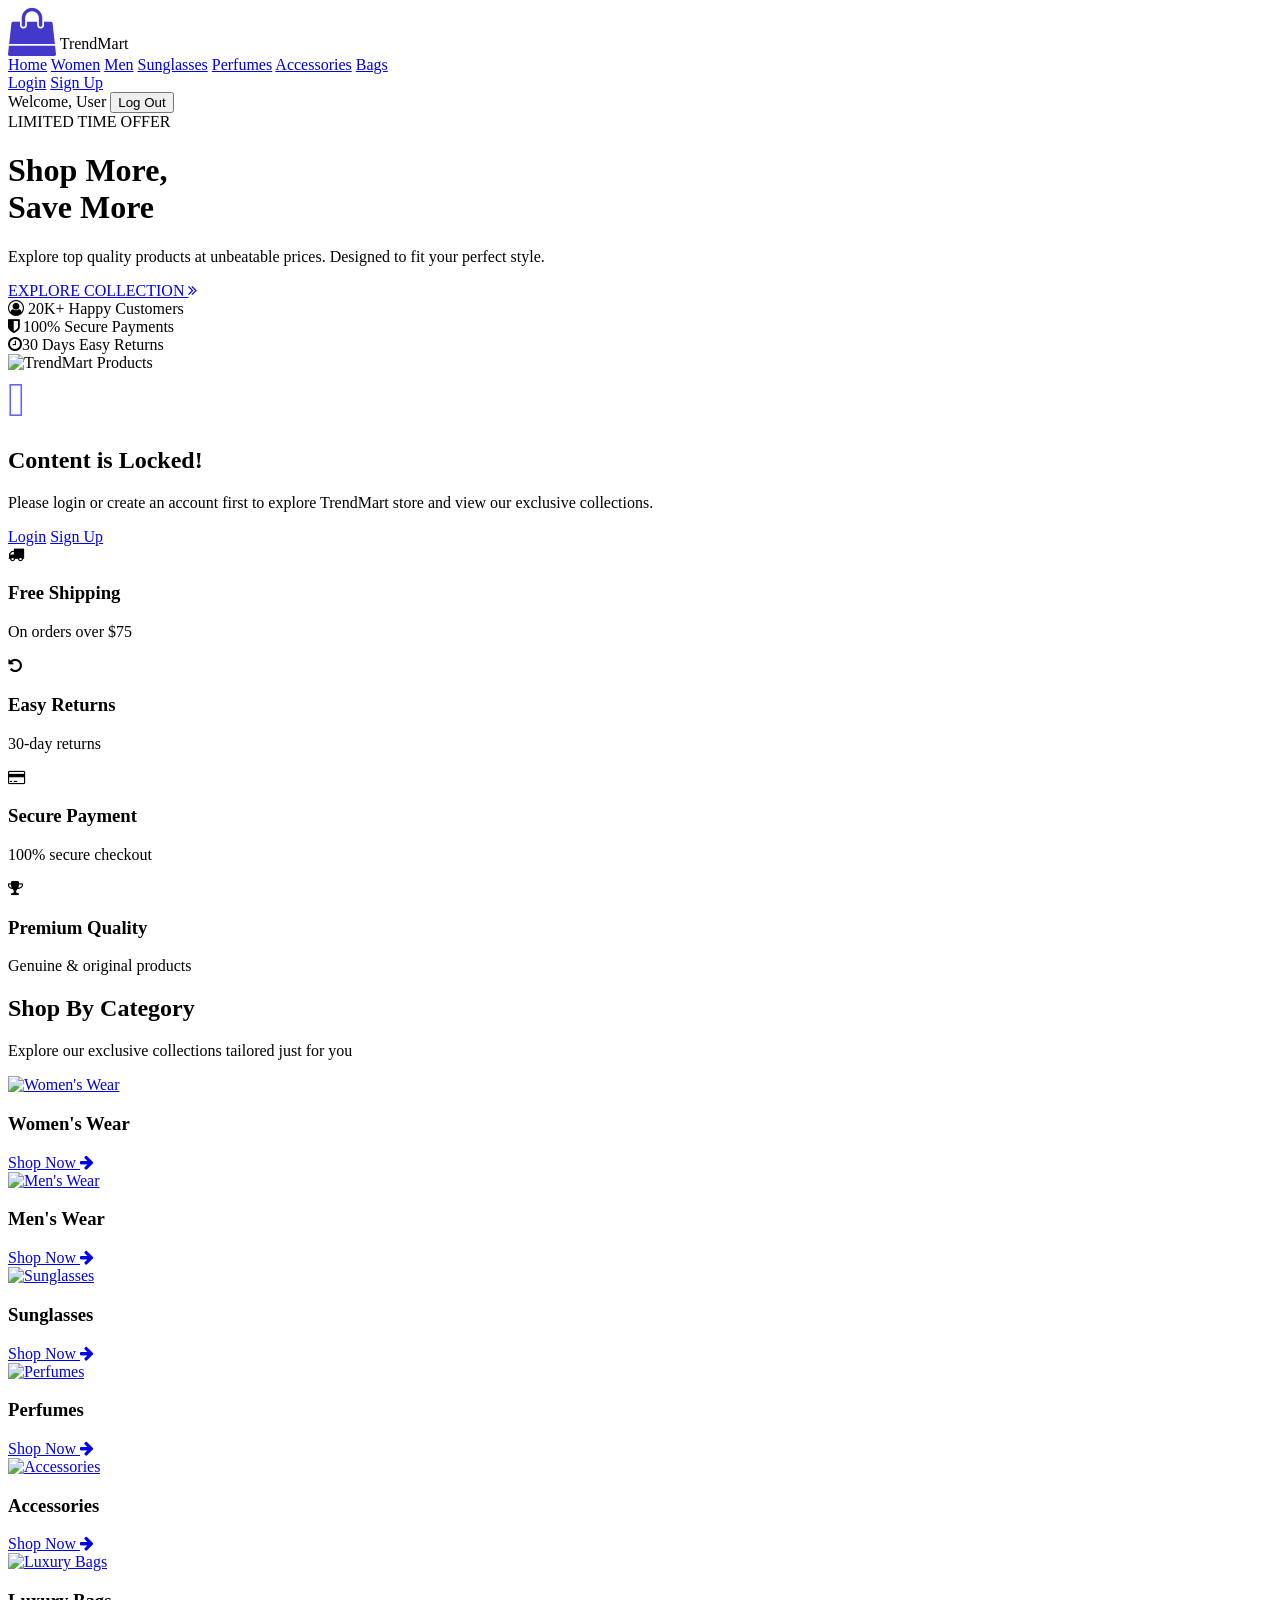
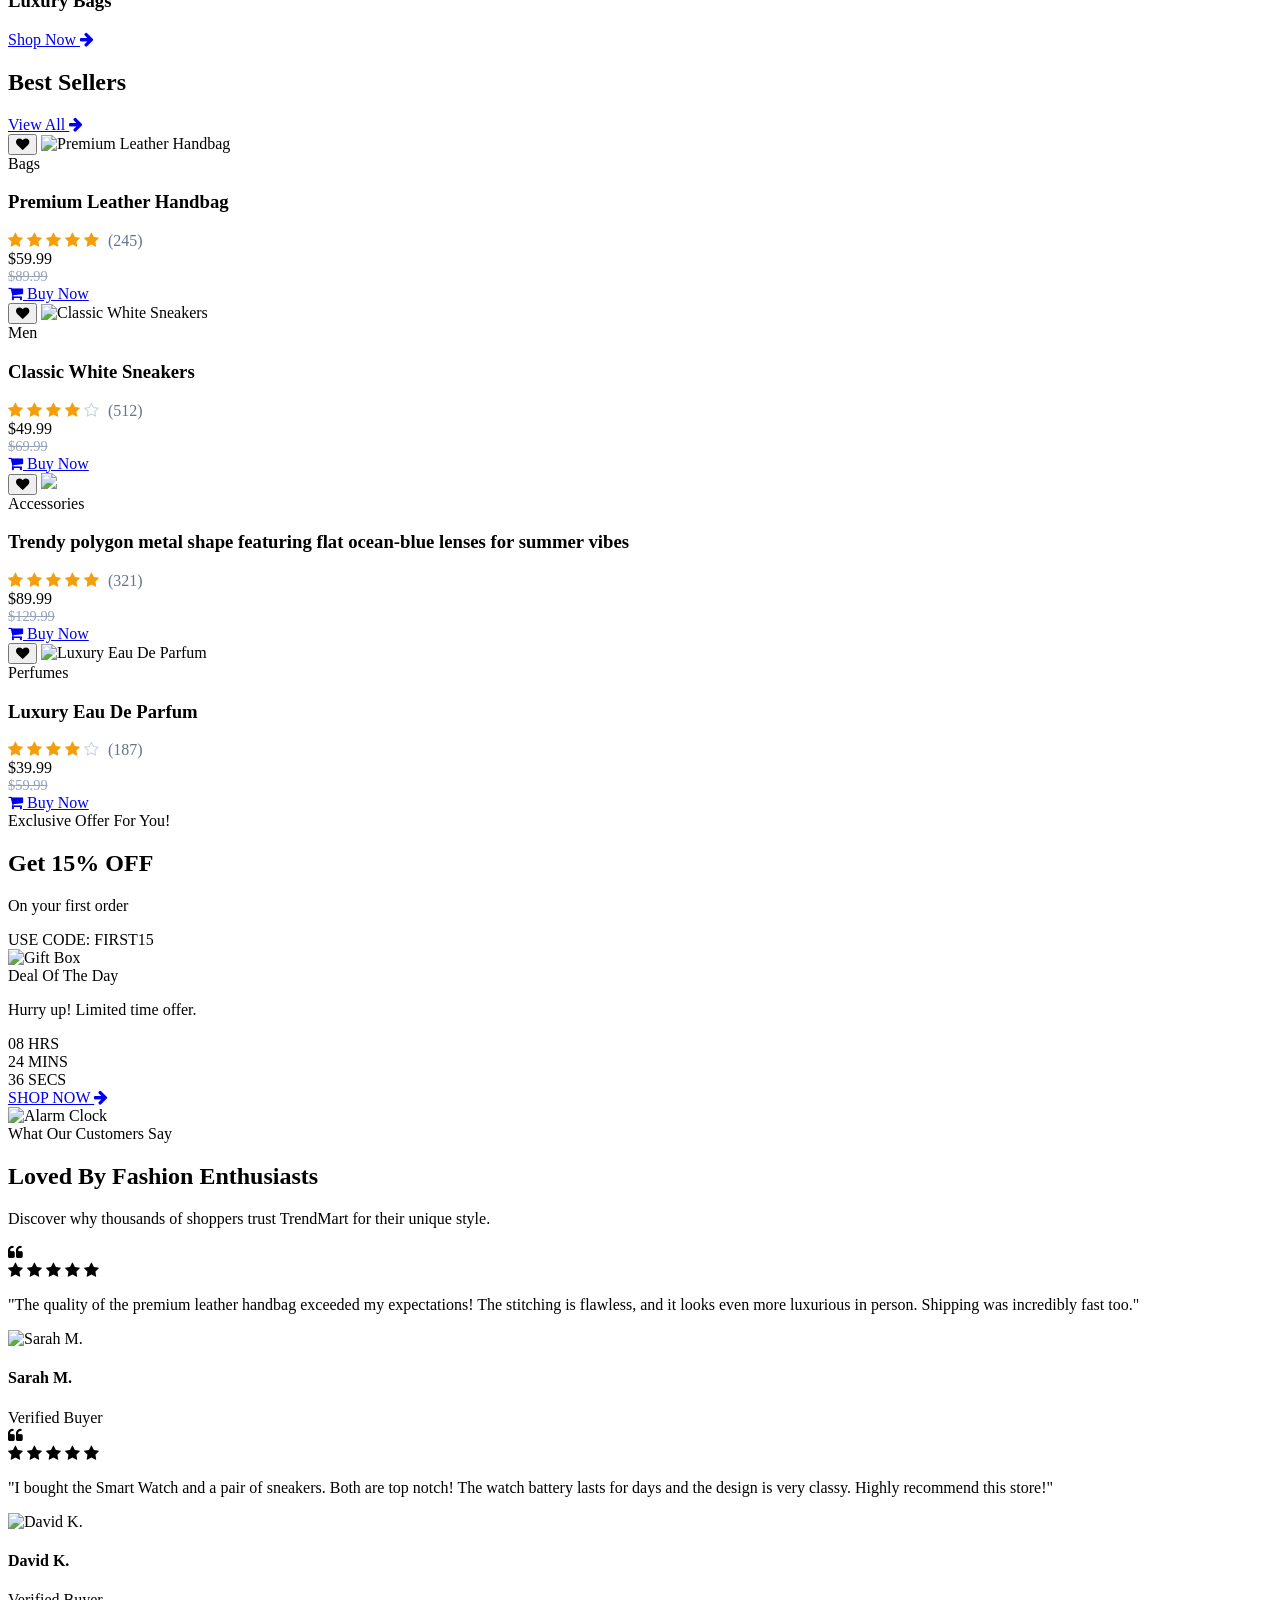
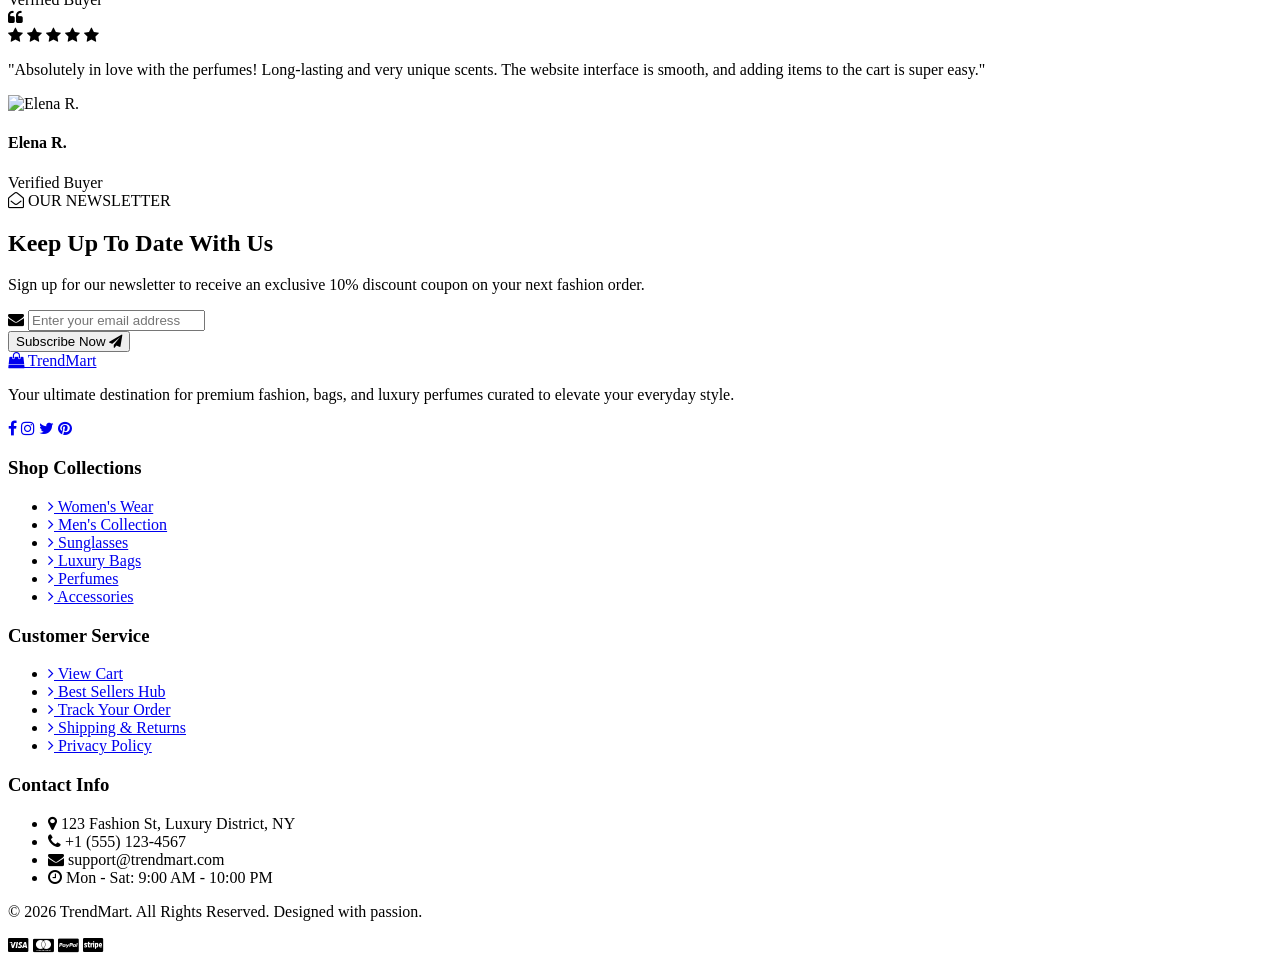
==== index.html @ 1d3f631c "Add files via upload" ====
<!DOCTYPE html>
<html lang="en" dir="ltr">

<head>
    <meta charset="UTF-8">
    <meta name="viewport" content="width=device-width, initial-scale=1.0">
    <title>TrendMart | Shop More, Save More</title>
    <link rel="stylesheet" href="css/style.css">
    <link rel="stylesheet" href="https://cdnjs.cloudflare.com/ajax/libs/font-awesome/4.7.0/css/font-awesome.min.css">
</head>

<body>

    <header class="navbar">
        <div class="logo">
            <i class="fa fa-shopping-bag" style="font-size:48px;color:#4338ca"></i>

            TrendMart
        </div>

     <nav class="nav-links" id="navLinks">
    <a href="index.html">Home</a>
    <a href="women.html">Women</a>
    <a href="men.html">Men</a>
    <a href="sunglasses.html">Sunglasses</a>
    <a href="perfumes.html">Perfumes</a>
    <a href="accessories.html">Accessories</a>
    <a href="bags.html">Bags</a>
</nav>


        <div class="auth-buttons" id="authBox">
            <div id="guestLinks">
                <a href="log.html" class="btn-login">Login</a>
                <a href="sign.html" class="btn-signup">Sign Up</a>
            </div>
            <div id="userProfile" class="hidden">
                <span id="usernameDisplay">Welcome, User</span>
                <button id="logoutBtn" class="btn-logout">Log Out</button>
            </div>
        </div>
    </header>

    <main class="hero-container" id="heroSection">
        <div class="hero-content">
            <span class="badge">LIMITED TIME OFFER</span>
            <h1>Shop More,<br><span class="highlight-text">Save More</span></h1>
            <p>Explore top quality products at unbeatable prices. Designed to fit your perfect style.</p>

            <a href="#" class="btn-explore">EXPLORE COLLECTION <i class="fa fa-angle-double-right"></i></a>

            <div class="hero-features">
                <div class="feature-item"><i class="fa fa-user-circle-o"></i> 20K+ Happy Customers</div>
                <div class="feature-item"><i class="fa fa-shield"></i> 100% Secure Payments</div>
                <div class="feature-item"><i class="fa fa-clock-o"></i>30 Days Easy Returns</div>
            </div>
        </div>

        <div class="hero-images">
            <div class="circle-bg"></div>
            <img src="c:\Users\c.c.laptop\Downloads\photo_2026-09-07_14-13-39.png" alt="TrendMart Products"
                class="main-img">
        </div>
    </main>

    <div id="blockerMessage" class="blocker-screen">
        <div class="blocker-box">
            <i class="fa-solid fa-lock" style="font-size: 3rem; color: #6366f1; margin-bottom: 20px;"></i>
            <h2>Content is Locked!</h2>
            <p>Please login or create an account first to explore TrendMart store and view our exclusive collections.
            </p>
            <div class="blocker-btns">
                <a href="log.html" class="btn-explore">Login</a>
                <a href="sign.html" class="btn-signup-blocker">Sign Up</a>
            </div>
        </div>
    </div>



    <section class="floating-features-container">
        <div class="features-wrapper">
            <div class="feat-card">
                <div class="feat-icon"><i class="fa fa-truck"></i> </div>
                <div class="feat-text">
                    <h3>Free Shipping</h3>
                    <p>On orders over $75</p>
                </div>
            </div>

            <div class="feat-card">
                <div class="feat-icon"><i class="fa fa-rotate-left"></i></div>
                <div class="feat-text">
                    <h3>Easy Returns</h3>
                    <p>30-day returns</p>
                </div>
            </div>

            <div class="feat-card">
                <div class="feat-icon"><i class="fa fa-credit-card"></i></div>
                <div class="feat-text">
                    <h3>Secure Payment</h3>
                    <p>100% secure checkout</p>
                </div>
            </div>

            <div class="feat-card">
                <div class="feat-icon"><i class="fa fa-trophy"></i></div>
                <div class="feat-text">
                    <h3>Premium Quality</h3>
                    <p>Genuine & original products</p>
                </div>
            </div>
        </div>
    </section>



    <section class="categories-section">
        <div class="sec-heading">
            <h2>Shop By Category</h2>
            <p>Explore our exclusive collections tailored just for you</p>
        </div>

        <div class="categories-grid">
            <div class="category-item">
                <a href="women.html" class="circle-link">
                    <div class="cat-circle">
                        <img src="imgs/photo_2026-09-07_14-27-02.jpg" alt="Women's Wear">
                    </div>
                </a>
                <h3>Women's Wear</h3>
                <a href="women.html" class="btn-shop-now">Shop Now <i class="fa fa-arrow-right"></i></a>
            </div>

            <div class="category-item">
                <a href="men.html" class="circle-link">
                    <div class="cat-circle">
                        <img src="imgs/photo_2026-09-07_14-30-04.jpg" alt="Men's Wear">
                    </div>
                </a>
                <h3>Men's Wear</h3>
                <a href="men.html" class="btn-shop-now">Shop Now <i class="fa fa-arrow-right"></i></a>
            </div>

            <div class="category-item">
                <a href="sunglasses.html" class="circle-link">
                    <div class="cat-circle">
                        <img src="imgs/photo_2026-09-07_14-35-37.jpg" alt="Sunglasses">
                    </div>
                </a>
                <h3>Sunglasses</h3>
                <a href="sunglasses.html" class="btn-shop-now">Shop Now <i class="fa fa-arrow-right"></i></a>
            </div>

            <div class="category-item">
                <a href="perfumes.html" class="circle-link">
                    <div class="cat-circle">
                        <img src="imgs/photo_2026-09-07_14-37-33.jpg" alt="Perfumes">
                    </div>
                </a>
                <h3>Perfumes</h3>
                <a href="perfumes.html" class="btn-shop-now">Shop Now <i class="fa fa-arrow-right"></i></a>
            </div>

            <div class="category-item">
                <a href="accessories.html" class="circle-link">
                    <div class="cat-circle">
                        <img src="imgs/photo_2026-09-07_14-44-25.jpg" alt="Accessories">
                    </div>
                </a>
                <h3>Accessories</h3>
                <a href="accessories.html" class="btn-shop-now">Shop Now <i class="fa fa-arrow-right"></i></a>
            </div>

            <div class="category-item">
                <a href="bags.html" class="circle-link">
                    <div class="cat-circle">
                        <img src="imgs/photo_2026-09-07_14-46-52.jpg" alt="Luxury Bags">
                    </div>
                </a>
                <h3>Luxury Bags</h3>
                <a href="bags.html" class="btn-shop-now">Shop Now <i class="fa fa-arrow-right"></i></a>
            </div>

    </section>
<section class="best-sellers-section">
    <div class="section-header">
        <h2>Best Sellers</h2>
        <a href="best-sellers.html" class="view-all-link">View All <i class="fa fa-arrow-right"></i></a>
    </div>

    <div class="products-grid">
        
        <div class="product-card">
            <div class="prod-img-box rect-box">
                <button type="button" class="btn-wishlist" onclick="this.classList.toggle('active')">
                    <i class="fa fa-heart"></i>
                </button>
                <img src="imgs/photo_2026-09-09_21-12-47.jpg" alt="Premium Leather Handbag">
            </div>
            <div class="prod-info">
                <span class="prod-category">Bags</span>
                <h3 class="prod-title">Premium Leather Handbag</h3>
                <div class="prod-rating">
                    <i class="fa fa-star" style="color: #f59e0b;"></i>
                    <i class="fa fa-star" style="color: #f59e0b;"></i>
                    <i class="fa fa-star" style="color: #f59e0b;"></i>
                    <i class="fa fa-star" style="color: #f59e0b;"></i>
                    <i class="fa fa-star" style="color: #f59e0b;"></i>
                    <span style="color: #64748b; margin-left: 5px;">(245)</span>
                </div>
                <div class="prod-price-row">
                    <div style="display: flex; flex-direction: column;">
                        <span class="price">$59.99</span>
                        <span class="old-price" style="text-decoration: line-through; color: #94a3b8; font-size: 0.9rem;">$89.99</span>
                    </div>
                    <a href="best-sellers.html" class="btn-add-cart"><i class="fa fa-shopping-cart"></i> Buy Now</a>
                </div>
            </div>
        </div>

        <div class="product-card">
            <div class="prod-img-box rect-box">
                <button type="button" class="btn-wishlist" onclick="this.classList.toggle('active')">
                    <i class="fa fa-heart"></i>
                </button>
                <img src="imgs/photo_2026-09-07_14-54-15.jpg" alt="Classic White Sneakers">
            </div>
            <div class="prod-info">
                <span class="prod-category">Men</span>
                <h3 class="prod-title">Classic White Sneakers</h3>
                <div class="prod-rating">
                    <i class="fa fa-star" style="color: #f59e0b;"></i>
                    <i class="fa fa-star" style="color: #f59e0b;"></i>
                    <i class="fa fa-star" style="color: #f59e0b;"></i>
                    <i class="fa fa-star" style="color: #f59e0b;"></i>
                    <i class="fa fa-star-o" style="color: #cbd5e1;"></i>
                    <span style="color: #64748b; margin-left: 5px;">(512)</span>
                </div>
                <div class="prod-price-row">
                    <div style="display: flex; flex-direction: column;">
                        <span class="price">$49.99</span>
                        <span class="old-price" style="text-decoration: line-through; color: #94a3b8; font-size: 0.9rem;">$69.99</span>
                    </div>
                    <a href="best-sellers.html" class="btn-add-cart"><i class="fa fa-shopping-cart"></i> Buy Now</a>
                </div>
            </div>
        </div>

        <div class="product-card">
            <div class="prod-img-box rect-box">
                <button type="button" class="btn-wishlist" onclick="this.classList.toggle('active')">
                    <i class="fa fa-heart"></i>
                </button>
                <img src="imgs/photo_2026-09-09_20-43-01.jpg" >

            </div>
            <div class="prod-info">
                <span class="prod-category">Accessories</span>
                <h3 class="prod-title">Trendy polygon metal shape featuring flat ocean-blue lenses for summer vibes</h3>
                <div class="prod-rating">
                    <i class="fa fa-star" style="color: #f59e0b;"></i>
                    <i class="fa fa-star" style="color: #f59e0b;"></i>
                    <i class="fa fa-star" style="color: #f59e0b;"></i>
                    <i class="fa fa-star" style="color: #f59e0b;"></i>
                    <i class="fa fa-star" style="color: #f59e0b;"></i>
                    <span style="color: #64748b; margin-left: 5px;">(321)</span>
                </div>
                <div class="prod-price-row">
                    <div style="display: flex; flex-direction: column;">
                        <span class="price">$89.99</span>
                        <span class="old-price" style="text-decoration: line-through; color: #94a3b8; font-size: 0.9rem;">$129.99</span>
                    </div>
                    <a href="best-sellers.html" class="btn-add-cart"><i class="fa fa-shopping-cart"></i> Buy Now</a>
                </div>
            </div>
        </div>

        <div class="product-card">
            <div class="prod-img-box rect-box">
                <button type="button" class="btn-wishlist" onclick="this.classList.toggle('active')">
                    <i class="fa fa-heart"></i>
                </button>
                <img src="imgs/photo_2026-09-09_20-54-17.jpg" alt="Luxury Eau De Parfum">
            </div>
            <div class="prod-info">
                <span class="prod-category">Perfumes</span>
                <h3 class="prod-title">Luxury Eau De Parfum</h3>
                <div class="prod-rating">
                    <i class="fa fa-star" style="color: #f59e0b;"></i>
                    <i class="fa fa-star" style="color: #f59e0b;"></i>
                    <i class="fa fa-star" style="color: #f59e0b;"></i>
                    <i class="fa fa-star" style="color: #f59e0b;"></i>
                    <i class="fa fa-star-o" style="color: #cbd5e1;"></i>
                    <span style="color: #64748b; margin-left: 5px;">(187)</span>
                </div>
                <div class="prod-price-row">
                    <div style="display: flex; flex-direction: column;">
                        <span class="price">$39.99</span>
                        <span class="old-price" style="text-decoration: line-through; color: #94a3b8; font-size: 0.9rem;">$59.99</span>
                    </div>
                    <a href="best-sellers.html" class="btn-add-cart"><i class="fa fa-shopping-cart"></i> Buy Now</a>
                </div>
            </div>
        </div>

    </div>
</section>
<section class="offers-section">
    <div class="offers-container">
        
        <div class="offer-banner discount-banner">
            <div class="offer-text">
                <span class="offer-badge-text">Exclusive Offer For You!</span>
                <h2>Get 15% OFF</h2>
                <p>On your first order</p>
                <div class="coupon-box">
                    <span class="coupon-label">USE CODE:</span>
                    <span class="coupon-code">FIRST15</span>
                </div>
            </div>
            <div class="offer-image">
                <img src="c:\Users\c.c.laptop\Downloads\photo_2026-09-09_22-12-37 (1).png" alt="Gift Box">
            </div>
        </div>

        <div class="offer-banner countdown-banner">
            <div class="offer-text">
                <span class="deal-badge-text">Deal Of The Day</span>
                <p class="hurry-text">Hurry up! Limited time offer.</p>
                
                <div class="countdown-timer">
                    <div class="timer-box">
                        <span id="hours">08</span>
                        <label>HRS</label>
                    </div>
                    <div class="timer-box">
                        <span id="minutes">24</span>
                        <label>MINS</label>
                    </div>
                    <div class="timer-box">
                        <span id="seconds">36</span>
                        <label>SECS</label>
                    </div>
                </div>
                
                <a href="best-sellers.html" class="btn-shop-deal">SHOP NOW <i class="fa fa-arrow-right"></i></a>
            </div>
            <div class="offer-image">
                <img src="c:\Users\c.c.laptop\Downloads\photo_2026-09-09_22-14-00.png" alt="Alarm Clock">
            </div>
        </div>

    </div>
</section>
<section class="testimonials-section">
    <div class="testimonials-header">
        <span class="testimonials-badge">What Our Customers Say</span>
        <h2>Loved By Fashion Enthusiasts</h2>
        <p>Discover why thousands of shoppers trust TrendMart for their unique style.</p>
    </div>

    <div class="testimonials-grid">
        
        <div class="testimonial-card">
            <div class="quote-icon"><i class="fa fa-quote-left"></i></div>
            <div class="testimonial-stars">
                <i class="fa fa-star"></i>
                <i class="fa fa-star"></i>
                <i class="fa fa-star"></i>
                <i class="fa fa-star"></i>
                <i class="fa fa-star"></i>
            </div>
            <p class="testimonial-text">"The quality of the premium leather handbag exceeded my expectations! The stitching is flawless, and it looks even more luxurious in person. Shipping was incredibly fast too."</p>
            <div class="customer-info">
                <div class="customer-avatar">
                    <img src="imgs/photo_2026-09-07_14-19-50.jpg" alt="Sarah M.">
                </div>
                <div class="customer-details">
                    <h4>Sarah M.</h4>
                    <span>Verified Buyer</span>
                </div>
            </div>
        </div>

        <div class="testimonial-card">
            <div class="quote-icon"><i class="fa fa-quote-left"></i></div>
            <div class="testimonial-stars">
                <i class="fa fa-star"></i>
                <i class="fa fa-star"></i>
                <i class="fa fa-star"></i>
                <i class="fa fa-star"></i>
                <i class="fa fa-star"></i>
            </div>
            <p class="testimonial-text">"I bought the Smart Watch and a pair of sneakers. Both are top notch! The watch battery lasts for days and the design is very classy. Highly recommend this store!"</p>
            <div class="customer-info">
                <div class="customer-avatar">
                    <img src="imgs/photo_2026-09-09_13-35-47.jpg" alt="David K.">
                </div>
                <div class="customer-details">
                    <h4>David K.</h4>
                    <span>Verified Buyer</span>
                </div>
            </div>
        </div>

        <div class="testimonial-card">
            <div class="quote-icon"><i class="fa fa-quote-left"></i></div>
            <div class="testimonial-stars">
                <i class="fa fa-star"></i>
                <i class="fa fa-star"></i>
                <i class="fa fa-star"></i>
                <i class="fa fa-star"></i>
                <i class="fa fa-star"></i>
            </div>
            <p class="testimonial-text">"Absolutely in love with the perfumes! Long-lasting and very unique scents. The website interface is smooth, and adding items to the cart is super easy."</p>
            <div class="customer-info">
                <div class="customer-avatar">
                    <img src="imgs/photo_2026-09-09_13-35-52.jpg" alt="Elena R.">
                </div>
                <div class="customer-details">
                    <h4>Elena R.</h4>
                    <span>Verified Buyer</span>
                </div>
            </div>
        </div>

    </div>
</section>
<section class="newsletter-section">
    <div class="newsletter-banner">
        
        <div class="newsletter-content">
            <span class="newsletter-badge-text"><i class="fa fa-envelope-open-o"></i> OUR NEWSLETTER</span>
            <h2>Keep Up To Date With Us</h2>
            <p>Sign up for our newsletter to receive an exclusive 10% discount coupon on your next fashion order.</p>
        </div>

        <form class="newsletter-form" onsubmit="handleNewsletterSubmit(event)">
            <div class="input-group">
                <i class="fa fa-envelope input-icon"></i>
                <input type="email" placeholder="Enter your email address" required class="newsletter-input">
            </div>
            <button type="submit" class="btn-subscribe">
                Subscribe Now <i class="fa fa-paper-plane"></i>
            </button>
        </form>

    </div>
</section>

<footer class="main-footer">
    <div class="footer-container">
        
        <div class="footer-column brand-col">
            <div class="footer-logo">
                <a href="index.html"><i class="fa fa-shopping-bag"></i> TrendMart</a>
            </div>
            <p class="brand-desc">Your ultimate destination for premium fashion, bags, and luxury perfumes curated to elevate your everyday style.</p>
            <div class="footer-socials">
                <a href="#"><i class="fa fa-facebook"></i></a>
                <a href="#"><i class="fa fa-instagram"></i></a>
                <a href="#"><i class="fa fa-twitter"></i></a>
                <a href="#"><i class="fa fa-pinterest"></i></a>
            </div>
        </div>

        <div class="footer-column">
            <h3>Shop Collections</h3>
            <ul class="footer-links">
                <li><a href="women.html"><i class="fa fa-angle-right"></i> Women's Wear</a></li>
                <li><a href="men.html"><i class="fa fa-angle-right"></i> Men's Collection</a></li>
                <li><a href="sunglasses.html"><i class="fa fa-angle-right"></i> Sunglasses</a></li>
                <li><a href="bags.html"><i class="fa fa-angle-right"></i> Luxury Bags</a></li>
                <li><a href="perfumes.html"><i class="fa fa-angle-right"></i> Perfumes</a></li>
                <li><a href="accessories.html"><i class="fa fa-angle-right"></i> Accessories</a></li>
            </ul>
        </div>

        <div class="footer-column">
            <h3>Customer Service</h3>
            <ul class="footer-links">
                <li><a href="cart.html"><i class="fa fa-angle-right"></i> View Cart</a></li>
                <li><a href="best-sellers.html"><i class="fa fa-angle-right"></i> Best Sellers Hub</a></li>
                <li><a href="#"><i class="fa fa-angle-right"></i> Track Your Order</a></li>
                <li><a href="#"><i class="fa fa-angle-right"></i> Shipping & Returns</a></li>
                <li><a href="#"><i class="fa fa-angle-right"></i> Privacy Policy</a></li>
            </ul>
        </div>

        <div class="footer-column contact-col">
            <h3>Contact Info</h3>
            <ul class="contact-info-list">
                <li><i class="fa fa-map-marker"></i> <span>123 Fashion St, Luxury District, NY</span></li>
                <li><i class="fa fa-phone"></i> <span>+1 (555) 123-4567</span></li>
                <li><i class="fa fa-envelope"></i> <span>support@trendmart.com</span></li>
                <li><i class="fa fa-clock-o"></i> <span>Mon - Sat: 9:00 AM - 10:00 PM</span></li>
            </ul>
        </div>

    </div>

    <div class="footer-bottom">
        <p>&copy; 2026 TrendMart. All Rights Reserved. Designed with passion.</p>
        <div class="payment-icons">
            <i class="fa fa-cc-visa"></i>
            <i class="fa fa-cc-mastercard"></i>
            <i class="fa fa-cc-paypal"></i>
            <i class="fa fa-cc-stripe"></i>
        </div>
    </div>
</footer>

    <script src="java/main.js"></script>
</body>

</html>
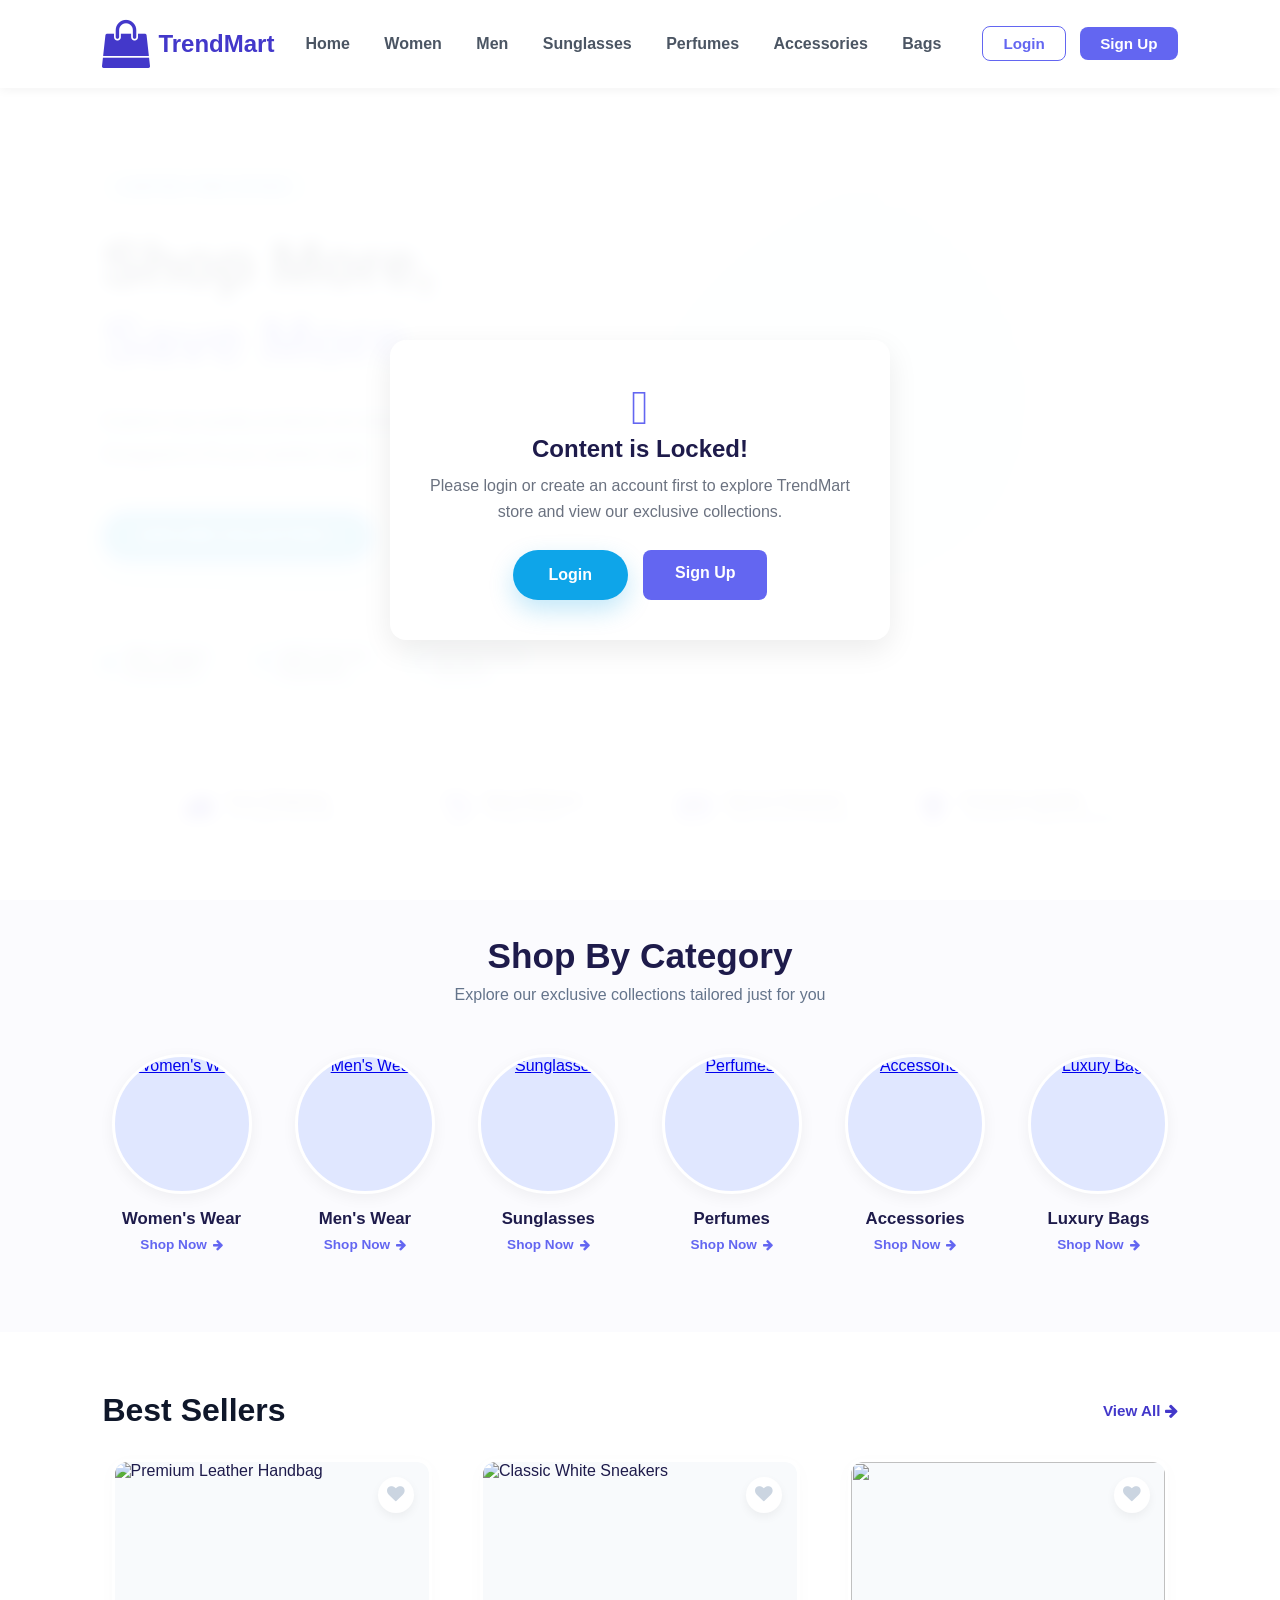
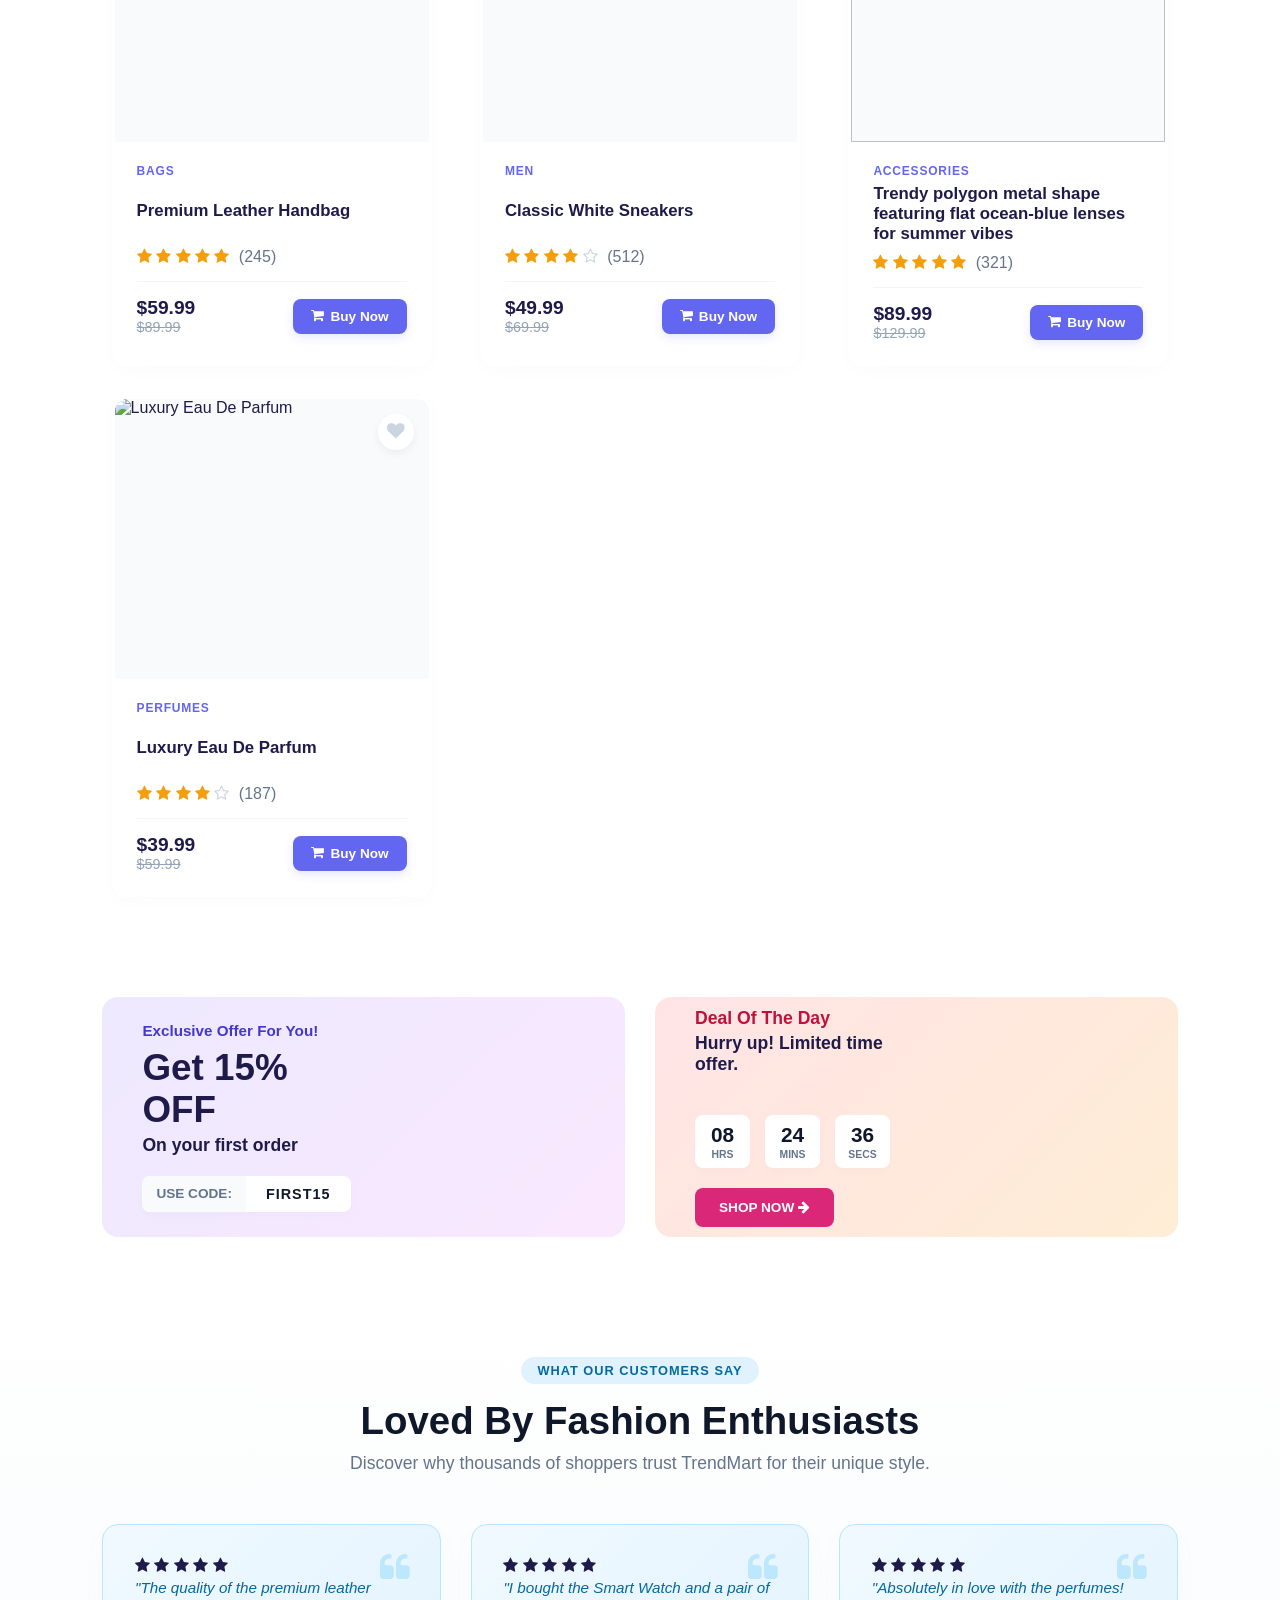
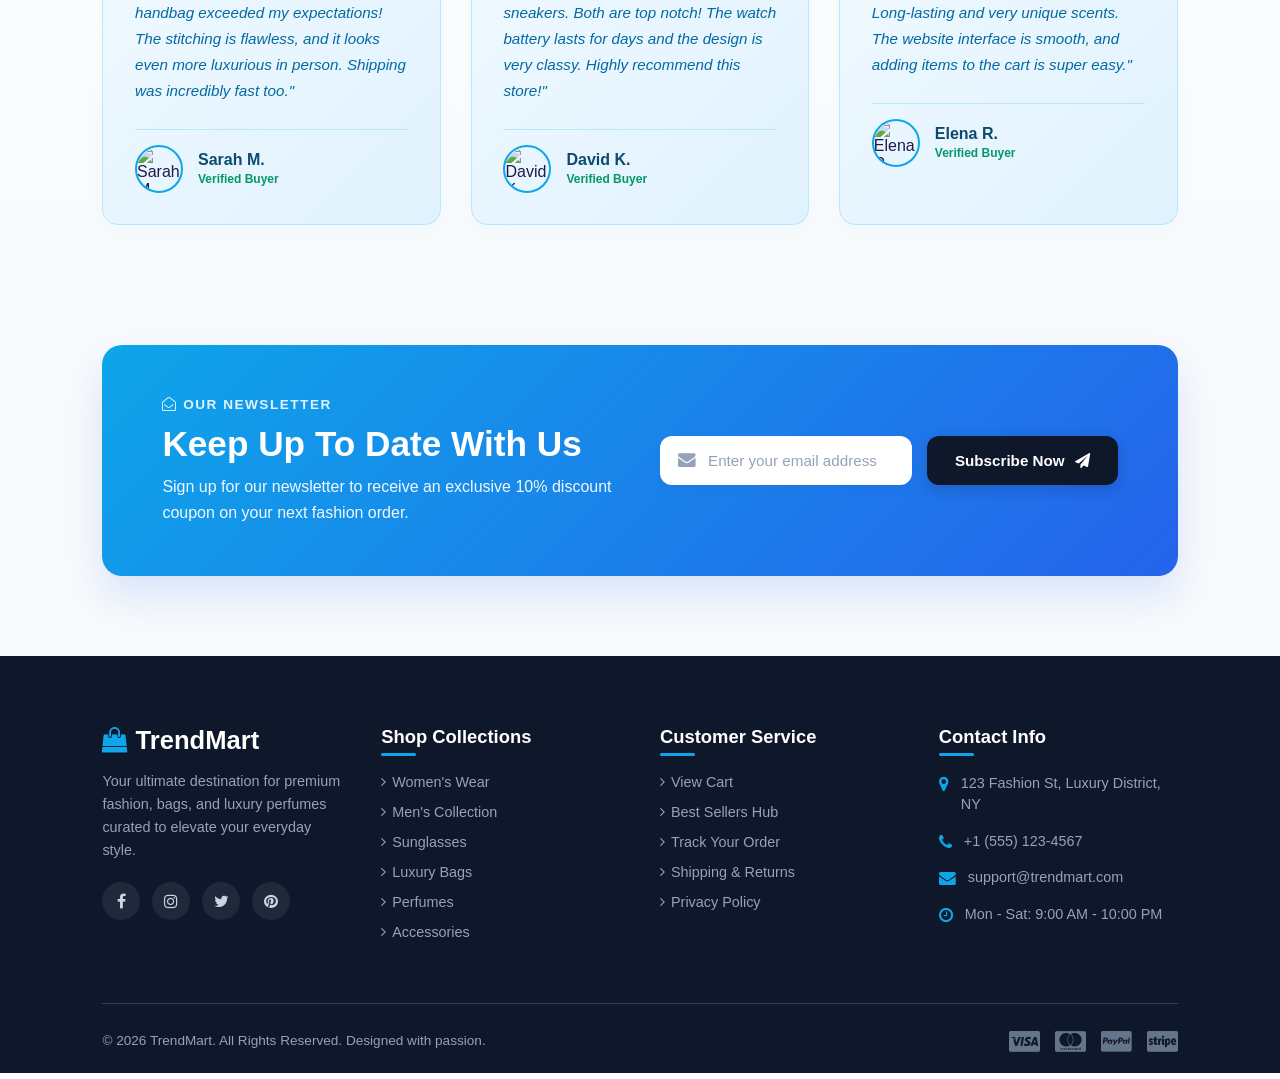
==== commit 2f446511: "Update index.html" ====
--- a/index.html
+++ b/index.html
@@ -5,7 +5,7 @@
     <meta charset="UTF-8">
     <meta name="viewport" content="width=device-width, initial-scale=1.0">
     <title>TrendMart | Shop More, Save More</title>
-    <link rel="stylesheet" href="css/style.css">
+    <link rel="stylesheet" href="style.css">
     <link rel="stylesheet" href="https://cdnjs.cloudflare.com/ajax/libs/font-awesome/4.7.0/css/font-awesome.min.css">
 </head>
 
@@ -515,4 +515,4 @@
     <script src="java/main.js"></script>
 </body>
 
-</html>+</html>
--- a/style.css
+++ b/style.css
@@ -0,0 +1,1631 @@
+/* Google Fonts for English styling */
+@import url('https://googleapis.com');
+
+* {
+    margin: 0;
+    padding: 0;
+    box-sizing: border-box;
+    font-family: 'Poppins', sans-serif;
+}
+
+body {
+    background-color: #fbfbfe;
+    color: #1e1b4b;
+    overflow-x: hidden;
+}
+
+/* Navbar Styling */
+.navbar {
+    display: flex;
+    justify-content: space-between;
+    align-items: center;
+    padding: 20px 8%;
+    background-color: #ffffff;
+    box-shadow: 0 2px 10px rgba(0, 0, 0, 0.05);
+    position: fixed;
+    top: 0;
+    width: 100%;
+    z-index: 1000;
+}
+
+.logo {
+    font-size: 1.5rem;
+    font-weight: 700;
+    color: #4338ca;
+    display: flex;
+    align-items: center;
+    gap: 8px;
+}
+
+.nav-links a {
+    text-decoration: none;
+    color: #4b5563;
+    margin: 0 15px;
+    font-weight: 600;
+    transition: color 0.3s;
+}
+
+.nav-links a:hover,
+.nav-links a.active {
+    color: #6366f1;
+}
+
+/* Auth Buttons */
+.auth-buttons a,
+.btn-logout {
+    text-decoration: none;
+    padding: 8px 20px;
+    border-radius: 8px;
+    font-weight: 600;
+    font-size: 0.95rem;
+    margin-left: 10px;
+    cursor: pointer;
+    transition: all 0.3s;
+}
+
+.btn-login {
+    color: #6366f1;
+    border: 1px solid #6366f1;
+}
+
+.btn-login:hover {
+    background-color: #f5f3ff;
+}
+
+.btn-signup,
+.btn-signup-blocker {
+    background-color: #6366f1;
+    color: white;
+    border: none;
+}
+
+.btn-signup:hover,
+.btn-signup-blocker:hover {
+    background-color: #4338ca;
+}
+
+.btn-logout {
+    background-color: #ef4444;
+    color: white;
+    border: none;
+}
+
+#usernameDisplay {
+    font-weight: 600;
+    color: #4b5563;
+    margin-right: 10px;
+}
+
+/* Hero Section Styling */
+/* ==================== IMPROVED HERO SECTION ==================== */
+/* ==================== PREMIUM & CLEAN HERO SECTION ==================== */
+/* الحاوية الرئيسية: تم تعديل الألوان لتتناسب بدقة مع تدرجات الصورة (البنفسجي البارد والوردي الناعم) */
+/* الحاوية الرئيسية: تم تحويل التدرج اللوني إلى درجات الأبيض النقي، الأزرق السماوي الناعم، ولمسة دافئة تتناسب مع القبعة والصيف */
+.hero-container {
+    display: flex;
+    align-items: center;
+    justify-content: space-between;
+    padding: 100px 8% 60px 8%;
+    min-height: 85vh;
+    background: linear-gradient(135deg, #ffffff 0%, #f0f7ff 50%, #fefcf3 100%);
+    position: relative;
+    overflow: hidden;
+}
+
+/* إضافة لمسة إضاءة دائرية ناعمة جداً تبرز حركة الموديلز */
+.hero-container::before {
+    content: '';
+    position: absolute;
+    top: 15%;
+    right: 5%;
+    width: 650px;
+    height: 650px;
+    background: radial-gradient(circle, rgba(14, 165, 233, 0.06) 0%, transparent 70%);
+    z-index: 1;
+    pointer-events: none;
+}
+
+/* جانب النصوص: منسق بشكل فخم وبعيد عن تفاصيل الشنطة والموديل */
+.hero-content {
+    flex: 1;
+    max-width: 40%;
+    z-index: 5;
+    position: relative;
+}
+
+/* الـ Badge: تم تعديل ألوانه ليعطي طابعاً صيفياً حيوياً وراقياً */
+.badge {
+    background-color: #e0f2fe;
+    color: #0369a1;
+    padding: 8px 18px;
+    border-radius: 50px;
+    font-size: 0.85rem;
+    font-weight: 700;
+    letter-spacing: 1.5px;
+    display: inline-block;
+    margin-bottom: 25px;
+    text-transform: uppercase;
+}
+
+/* العنوان الرئيسي: لون كحلي داكن وراقي جداً مستوحى من لون حقيبة السفر والجينز */
+.hero-content h1 {
+    font-size: 3.8rem;
+    color: #0f172a;
+    /* لون داكن ملكي يمنح فخامة فورية للنصوص */
+    line-height: 1.25;
+    margin-bottom: 25px;
+    font-weight: 800;
+}
+
+/* النصوص الفرعية */
+.hero-content p {
+    color: #475569;
+    font-size: 1.15rem;
+    margin-bottom: 40px;
+    line-height: 1.8;
+}
+
+/* زر الشراء: لون أزرق غني وراقي يتماشى مع جينز الموديل مع ظل ناعم */
+.btn-explore {
+    display: inline-block;
+    background-color: #0ea5e9;
+    /* أزرق حيوي جذاب يشد عين المشتري */
+    color: white;
+    text-decoration: none;
+    padding: 16px 36px;
+    border-radius: 50px;
+    font-weight: 700;
+    box-shadow: 0 10px 25px rgba(14, 165, 233, 0.25);
+    transition: all 0.4s cubic-bezier(0.165, 0.84, 0.44, 1);
+}
+
+.btn-explore:hover {
+    background-color: #0284c7;
+    transform: translateY(-3px);
+    box-shadow: 0 15px 30px rgba(14, 165, 233, 0.35);
+}
+
+/* المميزات الفاخرة أسفل النص */
+.hero-features {
+    display: flex;
+    gap: 30px;
+    margin-top: 60px;
+    border-top: 1px solid #e2e8f0;
+    padding-top: 25px;
+}
+
+.feature-item {
+    font-size: 0.9rem;
+    color: #334155;
+    display: flex;
+    align-items: center;
+    gap: 8px;
+    font-weight: 600;
+}
+
+.feature-item i {
+    color: #0ea5e9;
+}
+
+/* حاوية الصورة: مهيأة لتكبير الموديلز وإبراز تفاصيل حركتهم */
+.hero-images {
+    flex: 1.5;
+    width: 60%;
+    position: relative;
+    display: flex;
+    justify-content: flex-end;
+    /* دفع الموديلز لليمين ليتناسق اتجاه نظرهم وإشارتهم */
+    align-items: center;
+    height: 650px;
+    z-index: 2;
+}
+
+/* الصورة الشفافة الجديدة بحجم فخم وتأثير ظل يدمج أقدامهم بالخلفية */
+.main-img {
+    width: 100%;
+    max-width: 1000px;
+    /* حجم ضخم ومميز جداً في القسم */
+    height: auto;
+    max-height: 700px;
+    object-fit: contain;
+
+    /* الـ drop-shadow يلتف حول أجساد الموديلز وحقيبة السفر بدقة متناهية دون أي خطوط حادة */
+    filter: drop-shadow(10px 25px 35px rgba(15, 23, 42, 0.08)) drop-shadow(-5px 10px 15px rgba(14, 165, 233, 0.04));
+
+    /* حركت طفو خفيفة تعطي حياة وروح للصورة المفرغة */
+    animation: float-subtle 6s ease-in-out infinite;
+}
+
+
+
+
+
+/* حركة طفو هادئة جداً للمواقع الفخمة */
+@keyframes float-subtle {
+
+    0%,
+    100% {
+        transform: translateY(0);
+    }
+
+    50% {
+        transform: translateY(-8px);
+    }
+}
+
+/* التجاوب مع شاشات الموبايل والتابلت */
+@media (max-width: 992px) {
+    .hero-container {
+        flex-direction: column-reverse;
+        text-align: center;
+        padding-top: 140px;
+        gap: 30px;
+    }
+
+    .hero-content {
+        max-width: 100%;
+    }
+
+    .hero-images {
+        width: 100%;
+        height: auto;
+        justify-content: center;
+    }
+
+    .hero-images::before {
+        background: linear-gradient(to top, #e0e7ff 0%, transparent 100%);
+        width: 100%;
+        height: 30%;
+        bottom: 0;
+        top: auto;
+    }
+
+    .hero-features {
+        justify-content: center;
+    }
+}
+
+
+
+
+/* Blocker Screen CSS */
+.blocker-screen {
+    position: fixed;
+    top: 80px;
+    left: 0;
+    width: 100%;
+    height: calc(100vh - 80px);
+    background-color: rgba(255, 255, 255, 0.95);
+    backdrop-filter: blur(8px);
+    display: flex;
+    justify-content: center;
+    align-items: center;
+    z-index: 999;
+}
+
+.blocker-box {
+    text-align: center;
+    max-width: 500px;
+    padding: 40px;
+    background: white;
+    border-radius: 16px;
+    box-shadow: 0 10px 30px rgba(0, 0, 0, 0.08);
+}
+
+.blocker-box h2 {
+    margin-bottom: 10px;
+    color: #1e1b4b;
+}
+
+.blocker-box p {
+    margin-bottom: 25px;
+    color: #6b7280;
+    line-height: 1.6;
+}
+
+.blocker-btns {
+    display: flex;
+    justify-content: center;
+    gap: 15px;
+}
+
+.btn-signup-blocker {
+    padding: 14px 32px;
+    border-radius: 8px;
+    font-weight: 700;
+    text-decoration: none;
+}
+
+/* Helper classes */
+.hidden {
+    display: none !important;
+}
+
+.blur-content {
+    filter: blur(5px);
+    pointer-events: none;
+}
+
+/* ............................. */
+/* Floating Features Section Styling */
+.floating-features-container {
+    max-width: 84%;
+    margin: 0 auto;
+    position: relative;
+    z-index: 10;
+}
+
+.features-wrapper {
+    display: flex;
+    justify-content: space-between;
+    align-items: center;
+    background-color: #ffffff;
+    padding: 30px 40px;
+    border-radius: 12px;
+    /* السر في تأثير الطفو هو إعطاء margin علوي بالسالب لسحب الصندوق لأعلى */
+    margin-top: -50px;
+    box-shadow: 0 10px 30px rgba(0, 0, 0, 0.05);
+    border: 1px solid rgba(99, 102, 241, 0.1);
+}
+
+.feat-card {
+    display: flex;
+    align-items: center;
+    gap: 15px;
+    flex: 1;
+    justify-content: center;
+}
+
+/* إضافة خط فاصل عمودي بين الميزات تماماً كالصورة ما عدا الأخيرة */
+.feat-card:not(:last-child) {
+    border-right: 1px solid #e2e8f0;
+    padding-right: 20px;
+}
+
+.feat-icon i {
+    font-size: 1.8rem;
+    color: #4338ca;
+    /* اللون البنفسجي الجميل للأيقونات */
+}
+
+.feat-text h3 {
+    font-size: 0.95rem;
+    font-weight: 700;
+    color: #1e1b4b;
+    margin-bottom: 2px;
+}
+
+.feat-text p {
+    font-size: 0.8rem;
+    color: #64748b;
+    font-weight: 500;
+}
+
+/* لجعل القسم متجاوباً مع الشاشات الصغيرة والهواتف */
+@media (max-width: 968px) {
+    .features-wrapper {
+        flex-direction: column;
+        gap: 25px;
+        margin-top: -20px;
+        text-align: center;
+    }
+
+    .feat-card {
+        flex-direction: column;
+        gap: 8px;
+    }
+
+    .feat-card:not(:last-child) {
+        border-right: none;
+        border-bottom: 1px solid #e2e8f0;
+        padding-right: 0;
+        padding-bottom: 20px;
+        width: 100%;
+    }
+}
+
+/* تلوين كلمة Save More باللون البنفسجي الجذاب للمتجر */
+.highlight-text {
+    color: #6366f1;
+}
+
+/* تنسيقات الوصف الخاص بالمنتج */
+.prod-description {
+    font-size: 0.82rem;
+    color: #64748b;
+    line-height: 1.5;
+    margin-bottom: 15px;
+    height: 36px;
+    /* يضمن عرض سطرين فقط لتناسق شكل الكروت */
+    overflow: hidden;
+    text-overflow: ellipsis;
+    display: -webkit-box;
+    -webkit-box-orient: vertical;
+}
+
+/* تعديل حجم كارد المنتج ليتناسب مع البيانات الإضافية */
+.product-card {
+    display: flex;
+    flex-direction: column;
+    justify-content: space-between;
+}
+
+/* ==================== CATEGORIES SECTION STYLING ==================== */
+.categories-section {
+    padding: 80px 8% 80px 8%;
+    background-color: #fbfbfe;
+}
+
+/* Heading of the Section */
+.sec-heading {
+    text-align: center;
+    margin-bottom: 50px;
+}
+
+.sec-heading h2 {
+    font-size: 2.2rem;
+    color: #1e1b4b;
+    font-weight: 700;
+    margin-bottom: 10px;
+}
+
+.sec-heading p {
+    color: #64748b;
+    font-size: 1rem;
+}
+
+/* Layout for the 6 Circular Cards */
+.categories-grid {
+    display: grid;
+    grid-template-columns: repeat(6, 1fr);
+    /* 6 pillars layout */
+    gap: 25px;
+    justify-content: center;
+}
+
+/* Individual Card Container */
+.category-item {
+    display: flex;
+    flex-direction: column;
+    align-items: center;
+    text-align: center;
+}
+
+/* Perfect Circular Image Wrapper */
+.cat-circle {
+    width: 140px;
+    height: 140px;
+    border-radius: 50%;
+    /* Makes it 100% a circle */
+    overflow: hidden;
+    /* Clips any sharp edges of the inner image */
+    background-color: #e0e7ff;
+    border: 3px solid #ffffff;
+    box-shadow: 0 4px 15px rgba(0, 0, 0, 0.05);
+    transition: all 0.4s ease;
+    display: flex;
+    justify-content: auto;
+    align-items: center;
+    margin-bottom: 15px;
+}
+
+/* Image behavior inside the circle */
+.cat-circle img {
+    width: 100%;
+    height: 100%;
+    object-fit: cover;
+    /* Keeps image aspect ratio intact without distortion */
+    transition: transform 0.4s ease;
+}
+
+/* Hover Actions for Interaction */
+.category-item:hover .cat-circle {
+    transform: translateY(-6px);
+    /* Card lifts up slightly */
+    box-shadow: 0 10px 25px rgba(99, 102, 241, 0.2);
+    border-color: #6366f1;
+    /* Border highlights in light purple */
+}
+
+.category-item:hover .cat-circle img {
+    transform: scale(1.1);
+    /* Gentle zoom inside the image */
+}
+
+/* Headings under the circles */
+.category-item h3 {
+    font-size: 1.05rem;
+    color: #1e1b4b;
+    font-weight: 600;
+    margin-bottom: 8px;
+}
+
+/* Shop Now Text Link with Arrow */
+.btn-shop-now {
+    font-size: 0.85rem;
+    color: #6366f1;
+    text-decoration: none;
+    font-weight: 700;
+    display: flex;
+    align-items: center;
+    gap: 6px;
+    transition: color 0.3s;
+}
+
+.btn-shop-now i {
+    font-size: 0.75rem;
+    transition: transform 0.3s ease;
+}
+
+/* Hover on Shop Now link pushes the arrow forward */
+.category-item:hover .btn-shop-now {
+    color: #4338ca;
+}
+
+.category-item:hover .btn-shop-now i {
+    transform: translateX(5px);
+    /* Smooth horizontal arrow animation */
+}
+
+/* Responsiveness for Medium/Tablet Screen Layouts */
+@media (max-width: 1150px) {
+    .categories-grid {
+        grid-template-columns: repeat(3, 1fr);
+        /* 3 cards per row */
+        gap: 20px;
+    }
+}
+
+/* Responsiveness for Small/Mobile Screen Layouts */
+@media (max-width: 650px) {
+    .categories-grid {
+        grid-template-columns: repeat(2, 1fr);
+        /* 2 cards per row on mobile */
+        gap: 15px;
+    }
+
+    .cat-circle {
+        width: 110px;
+        height: 110px;
+    }
+}
+
+/* ....................................................... */
+/* ==========================================================================
+   WOMEN'S COLLECTION PAGE STYLING
+   ========================================================================== */
+
+/* الحاوي الرئيسي لصفحة المنتجات */
+.products-page-container {
+    padding: 140px 8% 80px 8%;
+    background-color: #cddeec;
+    min-height: 100vh;
+}
+
+/* عنوان وتفاصيل رأس الصفحة */
+.page-title {
+    text-align: center;
+    margin-bottom: 50px;
+}
+
+.page-title h2 {
+    font-size: 2.4rem;
+    color: #1e1b4b;
+    font-weight: 700;
+    letter-spacing: 0.5px;
+}
+
+.page-title p {
+    color: #64748b;
+    font-size: 1rem;
+    margin-top: 8px;
+    max-width: 600px;
+    margin-left: auto;
+    margin-right: auto;
+}
+
+
+/* شبكة عرض المنتجات المتجاوبة (Grid) */
+.products-grid {
+    display: grid;
+    /* توزيع تلقائي مرن للكروت: يضمن أن الكارد لا يقل عرضه عن 260px ويتمدد حسب الشاشة */
+    grid-template-columns: repeat(auto-fill, minmax(260px, 1fr));
+    gap: 30px;
+    justify-content: center;
+}
+
+/* بطاقة المنتج الفردية (Product Card) */
+/* بطاقة المنتج الفردية (Product Card) في الوضع الطبيعي */
+.product-card {
+    background-color: #ffffff;
+    border-radius: 14px;
+    overflow: hidden;
+    box-shadow: 0 4px 20px rgba(0, 0, 0, 0.02);
+    border: 3px solid transparent;
+    display: flex;
+    flex-direction: column;
+    justify-content: space-between;
+    
+    /* التعديل هنا: إضافة transform لتنعيم حركة التكبير والارتفاع */
+    transition: transform 0.4s cubic-bezier(0.165, 0.84, 0.44, 1), 
+                border-color 0.4s ease, 
+                box-shadow 0.4s ease; 
+}
+
+/* التعديل السحري: عند تمرير الماوس (Hover) على الكارد بالكامل */
+.product-card:hover {
+    border-color: #0ea5e9 !important; /* البوردر الأزرق الصغير */
+    
+    /* 1. التكبير والارتفاع: يكبر الكارد بنسبة 3% ويرتفع قليلاً للأعلى بسلاسة */
+    transform: scale(1.03) translateY(-5px); 
+    
+    /* 2. الظل الخلفي الفخم: ظل أزرق ناعم وعريض يمنح الكارد عمقاً ثلاثي الأبعاد واحترافي */
+    box-shadow: 0 20px 35px rgba(14, 165, 233, 0.18) !important; 
+}
+
+
+
+
+
+
+
+/* الصندوق المخصص للصورة */
+.prod-img-box {
+    width: 100%;
+    height: 300px;
+    background-color: #f8fafc;
+    overflow: hidden;
+    position: relative;
+}
+
+/* تأثير الصورة وصناعة زووم ناعم جداً عند الـ Hover */
+.prod-img-box img {
+    width: 100%;
+    height: 100%;
+    object-fit: cover;
+    /* لقص الصورة بشكل متناسق ليملأ المساحة بالكامل */
+    transition: transform 0.5s ease;
+}
+
+.product-card:hover .prod-img-box img {
+    transform: scale(1.06);
+}
+
+/* منطقة تفاصيل المنتج والمعلومات أسفل الصورة */
+.prod-info {
+    padding: 22px;
+    display: flex;
+    flex-direction: column;
+    flex-grow: 1;
+}
+
+/* تاغ تصنيف المنتج فوق العنوان (مثل: Shirts, Pants) */
+.prod-category {
+    font-size: 0.75rem;
+    color: #6366f1;
+    /* اللون البنفسجي المميز للموقع */
+    font-weight: 700;
+    text-transform: uppercase;
+    letter-spacing: 0.8px;
+    margin-bottom: 6px;
+    display: inline-block;
+}
+
+/* عنوان المنتج الرئيسي */
+.prod-title {
+    font-size: 1.05rem;
+    color: #1e1b4b;
+    font-weight: 600;
+    margin-bottom: 10px;
+    /* لتوحيد الارتفاع في حال وجود عناوين طويلة أو قصيرة للحفاظ على محاذاة الكروت */
+    overflow: hidden;
+    text-overflow: clip;
+    white-space: normal;
+     overflow: visible;
+     min-height: 54px;
+     display: flex;
+    align-items: center;
+         transition: all 0.3s ease;
+}
+
+
+
+/* عند تمرير الماوس: يظهر الاسم كاملاً وينزل لأسفل بسلاسة */
+.product-item:hover .product-title {
+    white-space: normal;
+    overflow: visible;
+}
+
+
+/* فقرة وصف المنتج التسويقي القصير */
+.prod-description {
+    font-size: 0.82rem;
+    color: #64748b;
+    line-height: 1.6;
+    margin-bottom: 20px;
+    height: 40px;
+    /* لتثبيت الارتفاع على سطرين تماماً كالمواقع الاحترافية */
+    overflow: hidden;
+    text-overflow: ellipsis;
+    display: -webkit-box;
+    -webkit-box-orient: vertical;
+}
+
+/* شريط السعر وزر الشراء السفلي */
+.prod-price-row {
+    display: flex;
+    justify-content: space-between;
+    align-items: center;
+    margin-top: auto;
+    /* دفع هذا الصف لأسفل الكارد دائماً */
+    border-top: 1px solid #f1f5f9;
+    padding-top: 15px;
+}
+
+/* خط السعر */
+.prod-price-row .price {
+    font-size: 1.2rem;
+    color: #1e1b4b;
+    font-weight: 700;
+}
+
+/* زر الشراء والتفاعل الخاص به Buy Now */
+.btn-add-cart {
+    background-color: #6366f1;
+    color: #ffffff;
+    border: none;
+    padding: 9px 18px;
+    border-radius: 8px;
+    font-weight: 600;
+    font-size: 0.88rem;
+    cursor: pointer;
+    display: flex;
+    align-items: center;
+    gap: 6px;
+    transition: all 0.3s ease;
+    box-shadow: 0 4px 10px rgba(99, 102, 241, 0.15);
+}
+
+.btn-add-cart:hover {
+    background-color: #4338ca;
+    box-shadow: 0 6px 15px rgba(67, 56, 202, 0.25);
+    transform: translateY(-1px);
+}
+
+.btn-add-cart i {
+    font-size: 0.85rem;
+}
+
+/* ==========================================================================
+   RESPONSIVENESS FOR TABLETS & MOBILES
+   ========================================================================== */
+@media (max-width: 768px) {
+    .products-page-container {
+        padding: 120px 5% 60px 5%;
+    }
+
+    .page-title h2 {
+        font-size: 2rem;
+    }
+
+    .prod-img-box {
+        height: 260px;
+    }
+}
+/* ................................................................. */
+/* تنسيق قسم الأكثر مبيعاً */
+.best-sellers-section {
+    padding: 60px 8%;
+    background-color: #ffffff;
+}
+
+.section-header {
+    display: flex;
+    justify-content: space-between;
+    align-items: center;
+    margin-bottom: 30px;
+}
+
+.section-header h2 {
+    font-size: 2rem;
+    color: #0f172a;
+    font-weight: 800;
+}
+
+.view-all-link {
+    color: #4338ca;
+    text-decoration: none;
+    font-weight: 700;
+    font-size: 0.95rem;
+    transition: color 0.3s ease;
+}
+
+.view-all-link:hover {
+    color: #0ea5e9;
+}
+
+/* تصميم بوكس الصورة لتثبيت أيقونة القلب في الزاوية */
+.prod-img-box {
+    position: relative; /* ضروري لتحديد موقع القلب بالنسبة للكارد */
+}
+
+/* أيقونة القلب المفضلة */
+.btn-wishlist {
+    position: absolute;
+    top: 15px;
+    right: 15px;
+    background: white;
+    border: none;
+    width: 36px;
+    height: 36px;
+    border-radius: 50%;
+    display: flex;
+    align-items: center;
+    justify-content: center;
+    color: #cbd5e1; /* لون رمادي في الوضع الطبيعي */
+    font-size: 1.1rem;
+    cursor: pointer;
+    box-shadow: 0 4px 10px rgba(0, 0, 0, 0.05);
+    z-index: 10;
+    transition: all 0.3s ease;
+}
+
+.btn-wishlist:hover {
+    transform: scale(1.1);
+    color: #ef4444; /* يتحول للأحمر عند تمرير الماوس */
+}
+
+/* كلاس يتم إضافته بالجافاسكريبت عندما يضغط المستخدم على القلب ليثبت اللون الأحمر */
+.btn-wishlist.active {
+    color: #ef4444 !important;
+}
+
+
+
+
+
+
+
+
+
+/* تحويل الصندوق الدائري إلى مستطيل كامل الحواف */
+.rect-box {
+    width: 100% !important;
+    height: 280px !important; /* طول مستطيل فخم وممتاز يعرض المنتجات بوضوح */
+    border-radius: 12px 12px 0 0 !important; /* تدوير الحواف العلوية فقط للمستطيل */
+    overflow: hidden;
+    position: relative;
+}
+
+.rect-box img {
+    width: 100% !important;
+    height: 100% !important;
+    object-fit: cover !important; /* لتملأ الصورة كامل المستطيل بشكل متناسق */
+}
+
+/* تنسيق شريط السعر والزر داخل الكارد */
+.prod-price-row {
+    display: flex;
+    justify-content: space-between;
+    align-items: center;
+    margin-top: 15px;
+}
+
+.price {
+    font-weight: 800;
+    color: #0f172a;
+    font-size: 1.2rem;
+}
+
+/* زر الشراء الفخم ليتماشى مع الكود الثابت */
+.prod-price-row .btn-add-cart {
+    background-color: #6366f1;
+    color: white;
+    text-decoration: none;
+    padding: 10px 18px;
+    border-radius: 8px;
+    font-weight: 700;
+    font-size: 0.85rem;
+    transition: background 0.3s ease;
+}
+
+.prod-price-row .btn-add-cart:hover {
+    background-color: #4338ca;
+}
+.btn-add-cart {
+    border: none;
+    cursor: pointer;
+    font-family: inherit; /* ليرث خط المتجر الفخم */
+}
+/* ==========================================================================
+   قسم التجاوب والميديا لشبكة المنتجات (Responsive Media Queries)
+   ========================================================================== */
+
+/* 1. الشاشات المتوسطة (الأجهزة اللوحية / Tablets - أقل من 1024 بكسل) */
+@media screen and (max-width: 1024px) {
+    .products-grid {
+        display: grid;
+        grid-template-columns: repeat(2, 1fr) !important; /* عرض كارتين في كل سطر بدلاً من 4 */
+        gap: 20px !important;
+    }
+    
+    .best-sellers-section, .products-page-container {
+        padding: 40px 5% !important; /* تقليل المسافات الجانبية لتوفير مساحة للكروت */
+    }
+
+    .premium-title-box {
+        margin-top: 100px !important; /* رفع العنوان قليلاً ليناسب الشاشات الأصغر */
+    }
+}
+/* الكود الذكي لتوسيط الكروت ومنع حدوث الفراغات الجانبية المزعجة */
+.products-grid {
+    display: grid !important;
+    /* السحر هنا: يتكيف تلقائياً مع حجم الشاشة ويحدد أقل عرض للكارد 260px ويملأ المساحة */
+    grid-template-columns: repeat(auto-fit, minmax(260px, 1fr)) !important; 
+    gap: 30px !important;
+    width: 100% !important;
+    
+    /* هذا التعديل الأهم: يقوم بتوسيط الكروت الزائدة في السطر الأخير تماماً لتبدو متناسقة */
+    justify-content: center !important; 
+    justify-items: center !important;
+}
+
+/* تعديل بسيط للكارد لضمان ثبات عرضه ومنعه من التمدد بشكل مفرط */
+.product-card {
+    width: 100% !important;
+    max-width: 320px !important; /* يحمي الكارد من أن يصبح عريضاً جداً في المساحات الفارغة */
+}
+
+
+/* 2. الشاشات الصغيرة (الهواتف الذكية / Smartphones - أقل من 600 بكسل) */
+@media screen and (max-width: 600px) {
+    .products-grid {
+        grid-template-columns: repeat(1, 1fr) !important; /* عرض كارت واحد كامل العرض في السطر لراحة العين */
+        gap: 25px !important;
+    }
+    
+    .best-sellers-section, .products-page-container {
+        padding: 30px 4% !important;
+    }
+
+    .section-header h2 {
+        font-size: 1.6rem !important; /* تصغير حجم العنوان ليناسب شاشة الهاتف */
+    }
+
+    .premium-title-box h2 {
+        font-size: 1.8rem !important;
+    }
+
+    .rect-box {
+        height: 240px !important; /* تقليل طول مستطيل الصورة قليلاً على الهواتف لعدم استهلاك مساحة الشاشة */
+    }
+    
+    /* تصغير طفيف للخطوط والزرار داخل الكارد على الموبايل ليظهر بشكل كلاس وواو */
+    .prod-title {
+        font-size: 0.95rem !important;
+    }
+    
+    .prod-price-row .price {
+        font-size: 1.1rem !important;
+    }
+}
+/* ووووووووووووووووووووووووووووووووووووووووووووووو */
+/* تنسيق قسم العروض */
+.offers-section {
+    padding: 40px 8%;
+    background-color: #ffffff;
+}
+
+.offers-container {
+    display: flex;
+    gap: 30px;
+    width: 100%;
+}
+
+.offer-banner {
+    flex: 1;
+    border-radius: 16px;
+    padding: 35px 40px;
+    display: flex;
+    justify-content: space-between;
+    align-items: center;
+    position: relative;
+    overflow: hidden;
+    height: 240px;
+}
+
+/* بنر الخصم الأيسر (أرجواني ناعم) */
+.discount-banner {
+    background: linear-gradient(135deg, #ede9fe 0%, #fae8ff 100%);
+}
+
+/* بنر المؤقت الأيمن (وردي ناعم) */
+.countdown-banner {
+    background: linear-gradient(135deg, #ffe4e6 0%, #ffedd5 100%);
+}
+
+/* نصوص العروض */
+.offer-text {
+    display: flex;
+    flex-direction: column;
+    z-index: 2;
+}
+
+.offer-badge-text { color: #4338ca; font-weight: 700; font-size: 0.95rem; }
+.deal-badge-text { color: #be123c; font-weight: 700; font-size: 1.1rem; }
+.hurry-text { color: #475569; font-size: 0.9rem; margin-top: 4px; }
+
+.offer-text h2 {
+    font-size: 2.3rem;
+    color: #1e1b4b;
+    font-weight: 800;
+    margin: 8px 0 4px 0;
+}
+
+.offer-text p {
+    color: #1e1b4b;
+    font-size: 1.1rem;
+    font-weight: 600;
+    margin-bottom: 20px;
+}
+
+/* صندوق الكوبون الأبيض */
+.coupon-box {
+    display: flex;
+    background: #ffffff;
+    border-radius: 8px;
+    overflow: hidden;
+    width: max-content;
+    box-shadow: 0 4px 10px rgba(0,0,0,0.02);
+}
+
+.coupon-label { padding: 10px 14px; font-size: 0.85rem; font-weight: 700; color: #64748b; background: #f8fafc; }
+.coupon-code { padding: 10px 20px; font-size: 0.9rem; font-weight: 800; color: #0f172a; letter-spacing: 1px; }
+
+/* مؤقت الساعة التفاعلي */
+.countdown-timer {
+    display: flex;
+    gap: 15px;
+    margin: 20px 0;
+}
+
+.timer-box {
+    display: flex;
+    flex-direction: column;
+    align-items: center;
+    background: #ffffff;
+    min-width: 55px;
+    padding: 8px;
+    border-radius: 8px;
+    box-shadow: 0 4px 10px rgba(0,0,0,0.02);
+}
+
+.timer-box span { font-size: 1.3rem; font-weight: 800; color: #0f172a; }
+.timer-box label { font-size: 0.65rem; font-weight: 700; color: #64748b; margin-top: 2px; }
+
+/* زر الشراء الوردي */
+.btn-shop-deal {
+    background-color: #db2777;
+    color: white;
+    text-decoration: none;
+    padding: 12px 24px;
+    border-radius: 8px;
+    font-weight: 700;
+    font-size: 0.85rem;
+    width: max-content;
+    transition: background 0.3s ease;
+}
+
+.btn-shop-deal:hover { background-color: #be123c; }
+
+/* صور البنرات */
+.offer-image {
+    width: 300px;
+    height: 300px;
+    display: flex;
+    justify-content: center;
+    align-items: center;
+    z-index: 1;
+}
+
+.offer-image img {
+    width: 100%;
+    height: 100%;
+    object-fit: contain;
+}
+
+/* ==========================================
+   الميديا كويري لضمان التجاوب على الموبايل
+   ========================================== */
+@media screen and (max-width: 900px) {
+    .offers-container {
+        flex-direction: column; /* تحويل البنرات لتصبح تحت بعضها على الشاشات الصغيرة */
+        gap: 20px;
+    }
+    .offer-banner {
+        height: auto;
+        padding: 30px;
+    }
+}
+/* زززززززززززززززززززززززززززززززززززززززززززززززززززززززز */
+/* ==========================================================================
+   تنسيق قسم آراء العملاء (Testimonials Section)
+   ========================================================================== */
+/* الكارد المطور: تدرج أزرق سماوي مضيء ومنعش */
+/* ==========================================================================
+   قسم آراء العملاء المتكامل (العناوين + الكروت الزرقاء المضيئة)
+   ========================================================================== */
+
+/* الحاوية الرئيسية للقسم */
+.testimonials-section {
+    padding: 80px 8% !important;
+    background: linear-gradient(180deg, #ffffff 0%, #f8fafc 100%) !important;
+    text-align: center !important;
+}
+
+/* تنسيق الجزء العلوي الذي يحتوي على العناوين */
+.testimonials-header {
+    margin-bottom: 50px !important;
+    text-align: center !important;
+}
+
+/* البادج الأزرق الصغير فوق العنوان */
+.testimonials-badge {
+    background-color: #e0f2fe !important;
+    color: #0369a1 !important;
+    padding: 6px 16px !important;
+    border-radius: 50px !important;
+    font-size: 0.8rem !important;
+    font-weight: 700 !important;
+    letter-spacing: 1px !important;
+    display: inline-block !important;
+    margin-bottom: 15px !important;
+    text-transform: uppercase !important;
+}
+
+/* العنوان الرئيسي الكبير الفخم */
+.testimonials-header h2 {
+    font-size: 2.4rem !important;
+    color: #0f172a !important;
+    font-weight: 800 !important;
+    margin: 0 !important;
+}
+
+/* النص الفرعي أسفل العنوان */
+.testimonials-header p {
+    color: #64748b !important;
+    font-size: 1.1rem !important;
+    margin-top: 10px !important;
+}
+
+/* شبكة التوزيع الأساسية للكروت */
+.testimonials-grid {
+    display: grid !important;
+    grid-template-columns: repeat(auto-fit, minmax(300px, 1fr)) !important;
+    gap: 30px !important;
+    width: 100% !important;
+    justify-content: center !important;
+}
+
+/* الكارد المطور: تدرج أزرق سماوي ناعم ومشرق */
+.testimonial-card {
+    background: linear-gradient(135deg, #f0f9ff 0%, #e0f2fe 100%) !important; 
+    border: 1px solid #bae6fd !important; 
+    border-radius: 16px !important;
+    padding: 35px !important;
+    text-align: left !important;
+    position: relative !important;
+    box-shadow: 0 10px 25px rgba(14, 165, 233, 0.03) !important; 
+    transition: all 0.4s cubic-bezier(0.165, 0.84, 0.44, 1) !important;
+}
+
+/* حركة الـ Hover الإبداعية للكارد */
+.testimonial-card:hover {
+    transform: scale(1.02) translateY(-5px) !important;
+    border-color: #0ea5e9 !important; 
+    background: linear-gradient(135deg, #e0f2fe 0%, #bae6fd 100%) !important; 
+    box-shadow: 0 20px 35px rgba(14, 165, 233, 0.15) !important; 
+}
+
+/* أيقونة الاقتباس بالخلفية */
+.quote-icon {
+    position: absolute !important;
+    top: 25px !important;
+    right: 30px !important;
+    font-size: 2rem !important;
+    color: #7dd3fc !important; 
+    opacity: 0.4 !important;
+}
+
+/* نص رأي العميل */
+.testimonial-text {
+    color: #0369a1 !important; 
+    font-size: 0.95rem !important;
+    line-height: 1.7 !important;
+    margin-bottom: 25px !important;
+    font-style: italic !important;
+    font-weight: 500 !important;
+}
+
+/* خط الفصل السفلي */
+.customer-info {
+    display: flex !important;
+    align-items: center !important;
+    gap: 15px !important;
+    border-top: 1px solid #bae6fd !important; 
+    padding-top: 15px !important;
+}
+
+/* إطار الصورة الشخصية */
+.customer-avatar {
+    width: 48px !important;
+    height: 48px !important;
+    border-radius: 50% !important;
+    overflow: hidden !important;
+    border: 2px solid #0ea5e9 !important; 
+}
+
+.customer-avatar img {
+    width: 100% !important;
+    height: 100% !important;
+    object-fit: cover !important;
+}
+
+.customer-details h4 {
+    font-size: 1rem !important;
+    color: #0c4a6e !important; 
+    font-weight: 700 !important;
+    margin: 0 !important;
+}
+
+.customer-details span {
+    font-size: 0.75rem !important;
+    color: #059669 !important; 
+    font-weight: 700 !important;
+}
+
+/* ميديا كويري للشاشات الصغيرة */
+@media screen and (max-width: 480px) {
+    .testimonial-card {
+        padding: 25px !important;
+    }
+    .testimonials-header h2 {
+        font-size: 1.8rem !important;
+    }
+}
+/* ززززززززززززززززززززززززززززززز */
+/* ==========================================================================
+   تنسيق قسم النشرة البريدية الختامي (Newsletter Section)
+   ========================================================================== */
+.newsletter-section {
+    padding: 40px 8% 80px 8% !important; /* مسافة بصرية مريحة تمهد للفوتر */
+    background-color: #f8fafc !important;
+}
+
+/* البنر العريض: تدرج أزرق ملكي غني ومشرق جداً */
+.newsletter-banner {
+    background: linear-gradient(135deg, #0ea5e9 0%, #2563eb 100%) !important;
+    border-radius: 20px !important;
+    padding: 50px 60px !important;
+    display: flex !important;
+    justify-content: space-between !important;
+    align-items: center !important;
+    box-shadow: 0 20px 40px rgba(37, 99, 235, 0.15) !important;
+    gap: 40px !important;
+}
+
+.newsletter-content {
+    flex: 1 !important;
+    text-align: left !important;
+}
+
+.newsletter-badge-text {
+    color: #e0f2fe !important;
+    font-weight: 700 !important;
+    font-size: 0.85rem !important;
+    letter-spacing: 1.5px !important;
+    text-transform: uppercase !important;
+    display: inline-block !important;
+    margin-bottom: 12px !important;
+}
+
+.newsletter-content h2 {
+    color: #ffffff !important;
+    font-size: 2.2rem !important;
+    font-weight: 800 !important;
+    margin: 0 0 10px 0 !important;
+}
+
+.newsletter-content p {
+    color: #f0f9ff !important;
+    font-size: 1rem !important;
+    line-height: 1.6 !important;
+    margin: 0 !important;
+    max-width: 500px !important;
+}
+
+/* محرك النموذج والصندوق */
+.newsletter-form {
+    flex: 1 !important;
+    display: flex !important;
+    gap: 15px !important;
+    width: 100% !important;
+    max-width: 520px !important;
+}
+
+.input-group {
+    position: relative !important;
+    flex: 1 !important;
+}
+
+/* أيقونة مغلف البريد داخل صندوق الإدخال */
+.input-icon {
+    position: absolute !important;
+    top: 50% !important;
+    left: 18px !important;
+    transform: translateY(-50%) !important;
+    color: #94a3b8 !important;
+    font-size: 1.1rem !important;
+}
+
+.newsletter-input {
+    width: 100% !important;
+    padding: 16px 16px 16px 48px !important; /* مسافة لليسار لكي لا يغطى النص فوق الأيقونة */
+    border: none !important;
+    border-radius: 12px !important;
+    font-size: 0.95rem !important;
+    color: #0f172a !important;
+    background-color: #ffffff !important;
+    box-shadow: 0 4px 12px rgba(0, 0, 0, 0.03) !important;
+    outline: none !important;
+    font-family: inherit !important;
+}
+
+.newsletter-input::placeholder {
+    color: #94a3b8 !important;
+}
+
+/* زر الاشتراك الأبيض الكلاس الفخم */
+.btn-subscribe {
+    background-color: #0f172a !important; /* لون داكن ملكي يعطي تباين رائع مع الأزرق */
+    color: #ffffff !important;
+    border: none !important;
+    border-radius: 12px !important;
+    padding: 16px 28px !important;
+    font-size: 0.95rem !important;
+    font-weight: 700 !important;
+    cursor: pointer !important;
+    display: inline-flex !important;
+    align-items: center !important;
+    gap: 10px !important;
+    transition: all 0.3s ease !important;
+    white-space: nowrap !important;
+    font-family: inherit !important;
+    box-shadow: 0 4px 14px rgba(15, 23, 42, 0.2) !important;
+}
+
+.btn-subscribe:hover {
+    background-color: #ffffff !important;
+    color: #2563eb !important; /* ينعكس اللون للأزرق عند التمرير */
+    transform: translateY(-2px) !important;
+    box-shadow: 0 6px 20px rgba(255, 255, 255, 0.25) !important;
+}
+
+/* ==========================================
+   الميديا كويري لضمان التجاوب الكامل على الموبايل والتابلت
+   ========================================== */
+@media screen and (max-width: 992px) {
+    .newsletter-banner {
+        flex-direction: column !important; /* تحويل العناصر تحت بعضها طردياً للراحة البصرية */
+        padding: 40px 35px !important;
+        gap: 25px !important;
+    }
+    .newsletter-content {
+        text-align: center !important;
+    }
+    .newsletter-content p {
+        margin: 0 auto !important;
+    }
+    .newsletter-form {
+        max-width: 100% !important;
+    }
+}
+
+@media screen and (max-width: 550px) {
+    .newsletter-form {
+        flex-direction: column !important; /* يظهر البوكس والزر فوق بعضهما على الهواتف الضيقة */
+        gap: 12px !important;
+    }
+    .btn-subscribe {
+        justify-content: center !important;
+        width: 100% !important;
+    }
+    .newsletter-content h2 {
+        font-size: 1.8rem !important;
+    }
+}
+/* ززززززززززززززززززززززززززززززززز */
+/* ==========================================================================
+   تنسيق تذييل الصفحة الفخم (Premium Footer Section)
+   ========================================================================== */
+.main-footer {
+    background-color: #0f172a !important; /* لون كحلي داكن ملكي يعطي عمقاً للتصميم */
+    color: #94a3b8 !important; /* لون خط رمادي ناعم مريح للعين */
+    padding: 70px 8% 20px 8% !important;
+    font-family: inherit !important;
+}
+
+.footer-container {
+    display: grid !important;
+    grid-template-columns: repeat(auto-fit, minmax(220px, 1fr)) !important;
+    gap: 40px !important;
+    width: 100% !important;
+    border-bottom: 1px solid #334155 !important; /* خط تقسيم سفلي ناعم */
+    padding-bottom: 50px !important;
+}
+
+.footer-column {
+    display: flex !important;
+    flex-direction: column !important;
+    text-align: left !important; /* متناسق مع اتجاه متجرك */
+}
+
+/* عناوين الأعمدة */
+.footer-column h3 {
+    color: #ffffff !important;
+    font-size: 1.15rem !important;
+    font-weight: 700 !important;
+    margin: 0 0 25px 0 !important;
+    position: relative !important;
+}
+
+/* وضع خط أزرق صغير تحت العناوين لمطابقة الهوية */
+.footer-column h3::after {
+    content: '';
+    position: absolute;
+    bottom: -8px;
+    left: 0;
+    width: 35px;
+    height: 2.5px;
+    background-color: #0ea5e9;
+    border-radius: 2px;
+}
+
+/* تنسيق اللوجو في الفوتر */
+.footer-logo a {
+    font-size: 1.6rem !important;
+    font-weight: 800 !important;
+    color: #ffffff !important;
+    text-decoration: none !important;
+    display: inline-block !important;
+    margin-bottom: 15px !important;
+}
+
+.footer-logo i {
+    color: #0ea5e9 !important; /* شنطة اللوجو باللون الأزرق المشرق */
+}
+
+.brand-desc {
+    font-size: 0.9rem !important;
+    line-height: 1.6 !important;
+    margin-bottom: 20px !important;
+}
+
+/* أزرار السوشيال ميديا الدائرية التفاعلية */
+.footer-socials {
+    display: flex !important;
+    gap: 12px !important;
+}
+
+.footer-socials a {
+    width: 38px !important;
+    height: 38px !important;
+    background-color: #1e293b !important;
+    color: #cbd5e1 !important;
+    border-radius: 50% !important;
+    display: flex !important;
+    align-items: center !important;
+    justify-content: center !important;
+    text-decoration: none !important;
+    font-size: 1rem !important;
+    transition: all 0.3s ease !important;
+}
+
+.footer-socials a:hover {
+    background-color: #0ea5e9 !important; /* تتحول للأزرق الحيوي عند التمرير */
+    color: #ffffff !important;
+    transform: translateY(-3px) !important;
+}
+
+/* روابط الأعمدة وقائمة التمرير */
+.footer-links {
+    list-style: none !important;
+    padding: 0 !important;
+    margin: 0 !important;
+}
+
+.footer-links li {
+    margin-bottom: 12px !important;
+}
+
+.footer-links a {
+    color: #94a3b8 !important;
+    text-decoration: none !important;
+    font-size: 0.9rem !important;
+    font-weight: 500 !important;
+    display: inline-flex !important;
+    align-items: center !important;
+    gap: 6px !important;
+    transition: all 0.25s ease !important;
+}
+
+/* تأثير انزلاق وتلوين الرابط للأزرق عند الـ Hover */
+.footer-links a:hover {
+    color: #0ea5e9 !important;
+    padding-left: 6px !important; /* حركة إزاحة ناعمة جداً وكلاس */
+}
+
+/* قائمة بيانات التواصل */
+.contact-info-list {
+    list-style: none !important;
+    padding: 0 !important;
+    margin: 0 !important;
+}
+
+.contact-info-list li {
+    display: flex !important;
+    align-items: flex-start !important;
+    gap: 12px !important;
+    margin-bottom: 15px !important;
+    font-size: 0.9rem !important;
+    line-height: 1.5 !important;
+}
+
+.contact-info-list li i {
+    color: #0ea5e9 !important; /* تلوين أيقونات التواصل بالأزرق */
+    font-size: 1.05rem !important;
+    margin-top: 3px !important;
+}
+
+/* الشريط السفلي النهائي للحقوق */
+.footer-bottom {
+    display: flex !important;
+    justify-content: space-between !important;
+    align-items: center !important;
+    padding-top: 25px !important;
+    font-size: 0.85rem !important;
+    flex-wrap: wrap !important;
+    gap: 15px !important;
+}
+
+.footer-bottom p {
+    margin: 0 !important;
+}
+
+/* أيقونات الدفع الفيزا والماستر */
+.payment-icons {
+    display: flex !important;
+    gap: 15px !important;
+    font-size: 1.5rem !important;
+    color: #64748b !important;
+}
+
+.payment-icons i:hover {
+    color: #ffffff !important; /* تضيء الأيقونات بالأبيض عند التمرير عليها */
+    transition: color 0.3s ease;
+}
+
+/* ميديا كويري للشاشات الصغيرة والموبايل */
+@media screen and (max-width: 768px) {
+    .main-footer {
+        padding: 50px 5% 20px 5% !important;
+    }
+    .footer-container {
+        gap: 30px !important;
+        padding-bottom: 35px !important;
+    }
+    .footer-bottom {
+        flex-direction: column !important;
+        text-align: center !important;
+    }
+}
